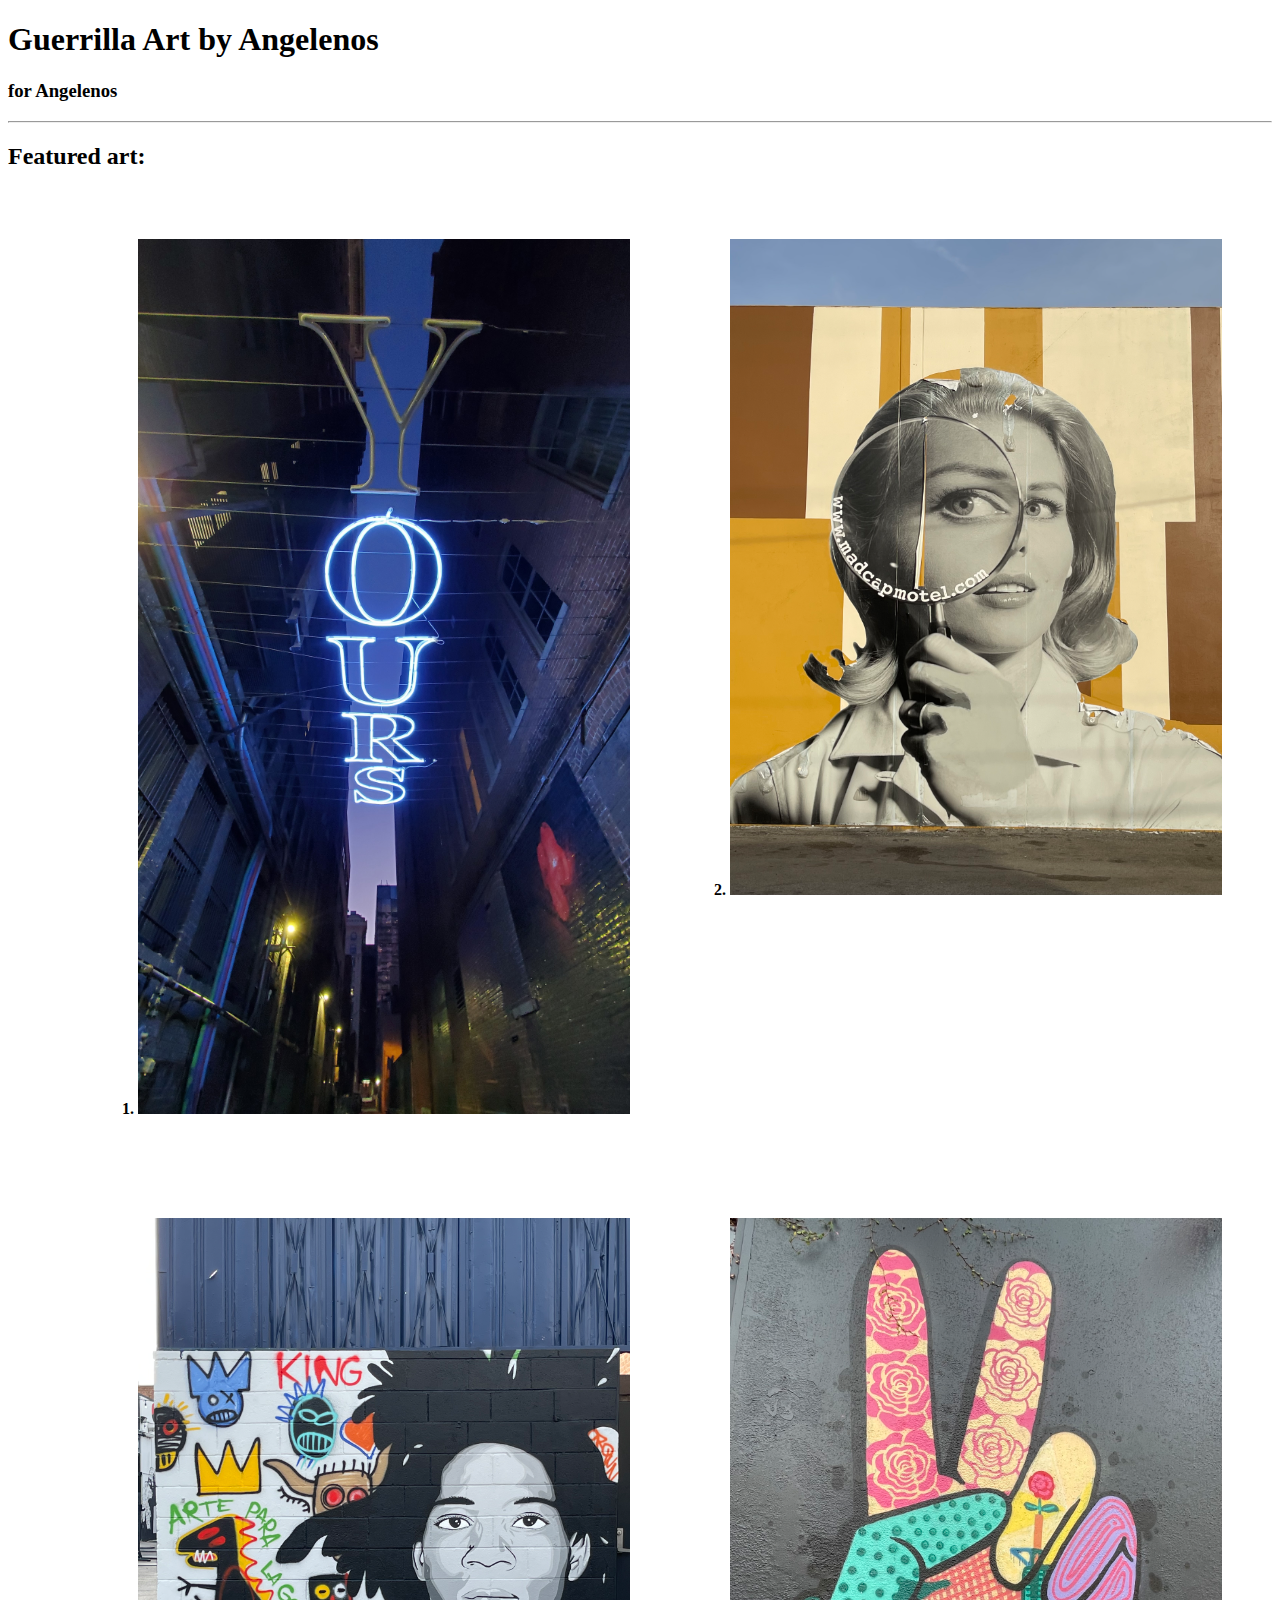
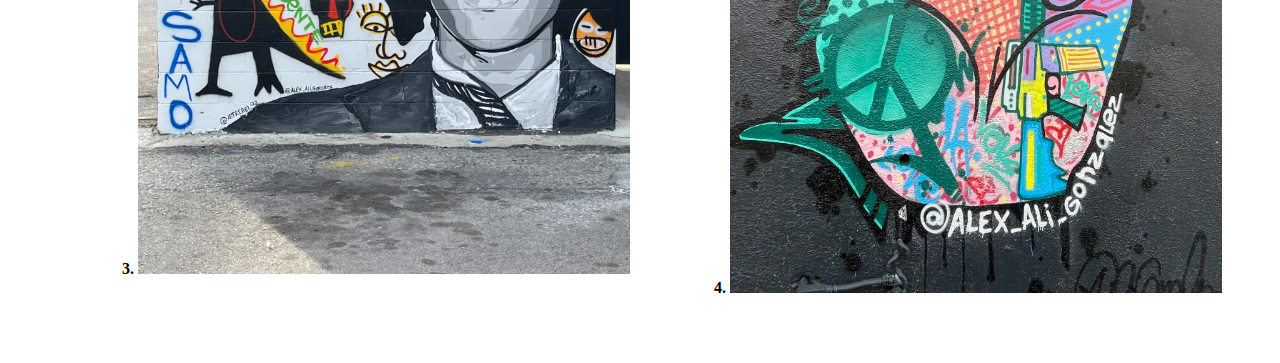
==== html/index.html @ 8a651322 "version1" ====
<!DOCTYPE html>
<html lang="en">
<head>
    <meta charset="UTF-8">
    <meta name="viewport" content="width=device-width, initial-scale=1.0">
    <title>Counterfit Corp. by Jeffry Villatoro </title>
<style>
.row {
  display: flex;
}

.column {
  flex: 10%;
  padding: 50px;
}

</style>

</head>
<body>
    <h1>Guerrilla Art by Angelenos</h1>
    <h3>for Angelenos</h3> 
    <hr>

    <h2>Featured art:</h2>

    <ol>
        <b>
        <ol>
        <div class="row">
            <div class="column">
                <li><img src="../images/ours.jpg" style="width:100%;height:auto;"></li>
            </div>
            <div class="column">
                <li><img src="../images/glass.jpg" style="width:100%;height:auto;"></li>
            </div>
        </div>
        <div class="row">
            <div class="column">
                <li><img src="../images/king.jpg" style="width:100%;height:auto;"></li>
            </div>
            <div class="column">
                <li><img src="../images/peace.jpg" style="width:100%;height:auto;"></li>
            </div>
        </div>
        </ol>    
        </b>  
    </ol>

    <!--
    <ol>
        <b>
        <li><img src="../images/curve.jpg" style="width:500px;height:500px;"></li>
        <li><img src="../images/glass.jpg" style="width:500px;height:500px;"></li>
        <li><img src="../images/king.jpg" style="width:500px;height:500px;"></li>
        <li><img src="../images/peace.jpg" style="width:500px;height:500px;"></li>
        </b>
    </ol>
    -->
</body>
</html>
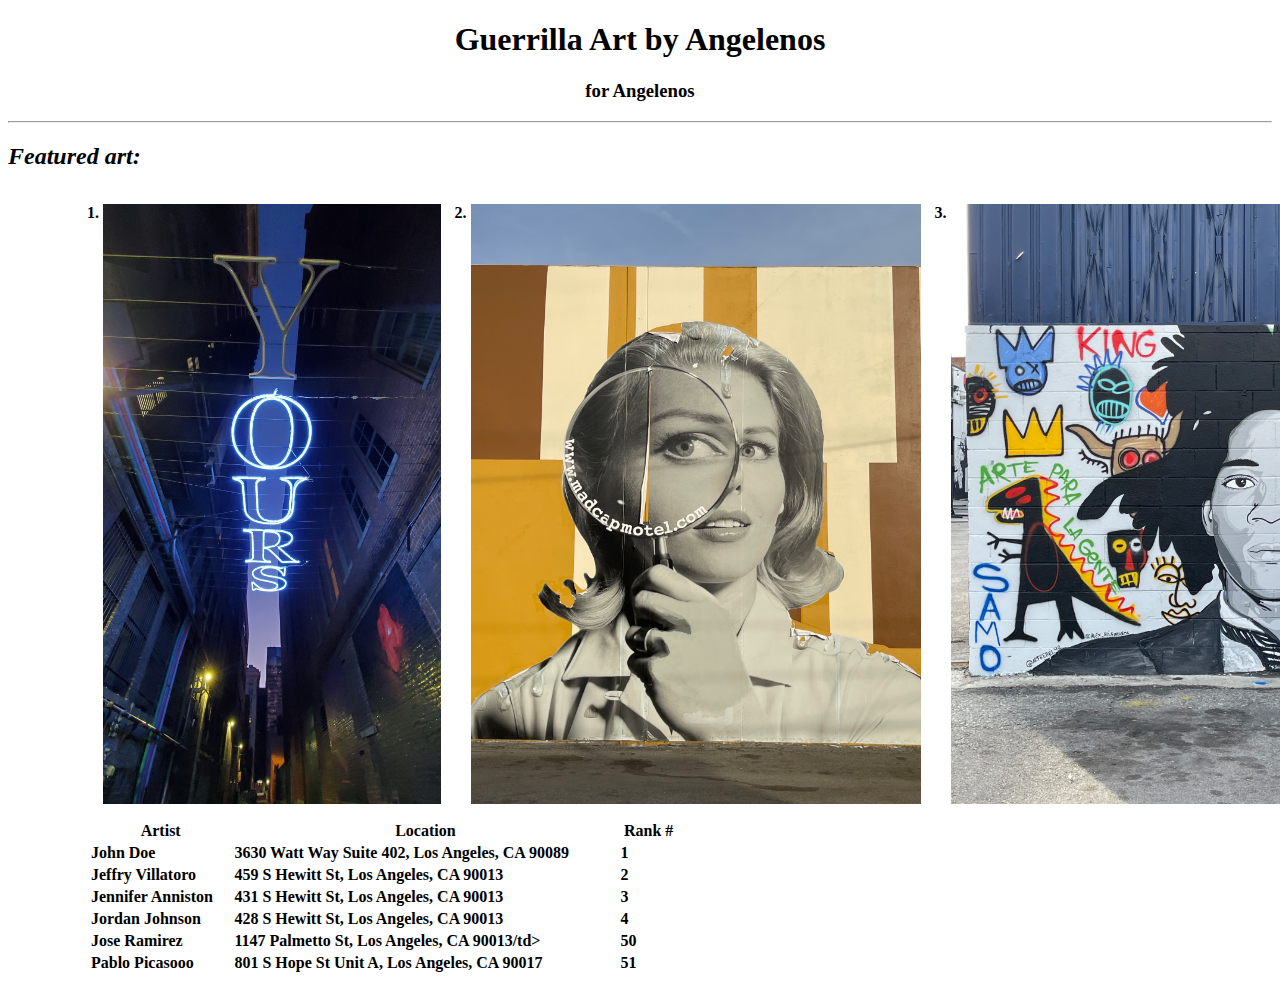
==== commit 96683c3e: "Version 2" ====
--- a/html/index.html
+++ b/html/index.html
@@ -5,14 +5,37 @@
     <meta name="viewport" content="width=device-width, initial-scale=1.0">
     <title>Counterfit Corp. by Jeffry Villatoro </title>
 <style>
+
+h1 {
+    text-align: center;
+}
+
+h2 {
+  font-style: italic;
+}
+
+h3 {
+    text-align: center;
+}
+
 .row {
   display: flex;
 }
 
 .column {
-  flex: 10%;
-  padding: 50px;
+  flex: 100%;
+  padding: 15px;
 }
+
+img {
+  display: block;
+  max-width:600px;
+  max-height:600px;
+  width: auto;
+  height: auto;
+}
+
+
 
 </style>
 
@@ -29,24 +52,71 @@
         <ol>
         <div class="row">
             <div class="column">
-                <li><img src="../images/ours.jpg" style="width:100%;height:auto;"></li>
+                <li><img src="../images/ours.jpg" ></li>
             </div>
             <div class="column">
-                <li><img src="../images/glass.jpg" style="width:100%;height:auto;"></li>
+                <li><img src="../images/glass.jpg"></li>
+            </div>
+            <div class="column">
+                <li><img src="../images/king.jpg"></li>
+            </div>
+            <div class="column">
+                <li><img src="../images/peace.jpg"></li>
             </div>
         </div>
+
+    <table style="width:50%">
+            <tr>
+              <th>Artist</th>
+              <th>Location</th>
+              <th>Rank #</th>
+            </tr>
+            <tr>
+              <td>John Doe</td>
+              <td>3630 Watt Way Suite 402, Los Angeles, CA 90089</td>
+              <td>1</td>
+            </tr>
+            <tr>
+              <td>Jeffry Villatoro</td>
+              <td>459 S Hewitt St, Los Angeles, CA 90013</td>
+              <td>2</td>
+            </tr>
+            <tr>
+                <td>Jennifer Anniston</td>
+                <td>431 S Hewitt St, Los Angeles, CA 90013</td>
+                <td>3</td>
+              </tr>
+              <tr>
+                <td>Jordan Johnson</td>
+                <td>428 S Hewitt St, Los Angeles, CA 90013</td>
+                <td>4</td>
+              </tr>
+              <tr>
+                <td>Jose Ramirez</td>
+                <td>1147 Palmetto St, Los Angeles, CA 90013/td>
+                <td>50</td>
+              </tr>
+              <tr>
+                <td>Pablo Picasooo</td>
+                <td>801 S Hope St Unit A, Los Angeles, CA 90017</td>
+                <td>51</td>
+              </tr>
+    </table>
+          
+
+    <!--   
         <div class="row">
             <div class="column">
-                <li><img src="../images/king.jpg" style="width:100%;height:auto;"></li>
+                <li><img src="../images/king.jpg"></li>
             </div>
             <div class="column">
-                <li><img src="../images/peace.jpg" style="width:100%;height:auto;"></li>
+                <li><img src="../images/peace.jpg"></li>
             </div>
         </div>
         </ol>    
         </b>  
     </ol>
-
+    -->  
     <!--
     <ol>
         <b>
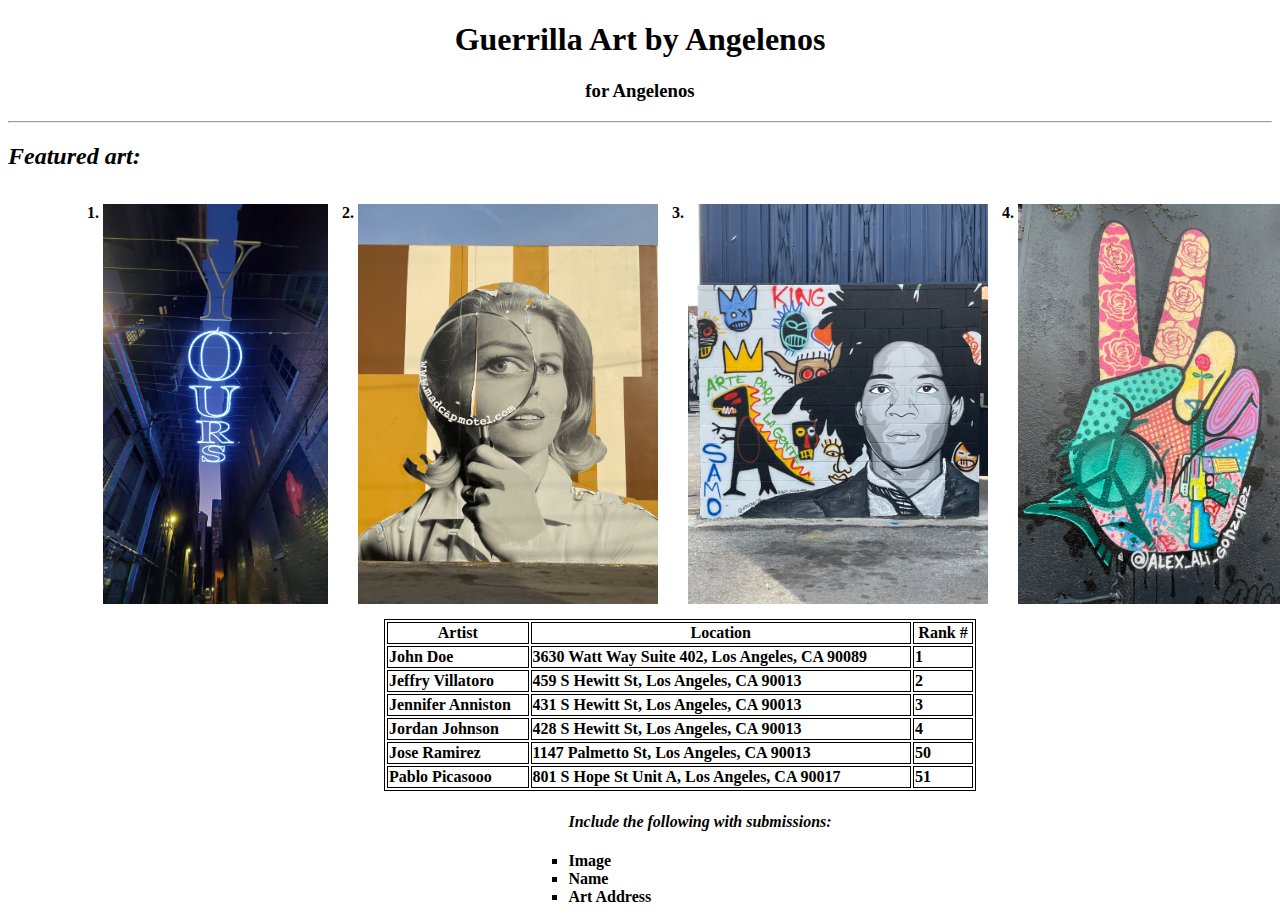
==== commit 74de7fab: "version3" ====
--- a/html/index.html
+++ b/html/index.html
@@ -10,7 +10,7 @@
     text-align: center;
 }
 
-h2 {
+h2, h4 {
   font-style: italic;
 }
 
@@ -29,13 +29,30 @@
 
 img {
   display: block;
-  max-width:600px;
-  max-height:600px;
+  max-width: 400px;
+  max-height: 400px;
   width: auto;
   height: auto;
 }
 
+.center{
+  margin-left: auto;
+  margin-right: auto;
+}
 
+table, th, td {
+  border: 1px solid black;
+}
+
+.center{
+  margin-left: auto;
+  margin-right: auto;
+}
+
+ul{
+  display: table;
+  margin: 0 auto;
+}
 
 </style>
 
@@ -65,7 +82,7 @@
             </div>
         </div>
 
-    <table style="width:50%">
+    <table style="width:50%" class='center'>
             <tr>
               <th>Artist</th>
               <th>Location</th>
@@ -93,7 +110,7 @@
               </tr>
               <tr>
                 <td>Jose Ramirez</td>
-                <td>1147 Palmetto St, Los Angeles, CA 90013/td>
+                <td>1147 Palmetto St, Los Angeles, CA 90013</td>
                 <td>50</td>
               </tr>
               <tr>
@@ -102,6 +119,16 @@
                 <td>51</td>
               </tr>
     </table>
+
+    <ul>
+      <h4>Include the following with submissions:</h4>
+      <li>Image</li>
+      <li>Name</li>
+      <li>Art Address</li>
+    </ul>
+
+
+    
           
 
     <!--   
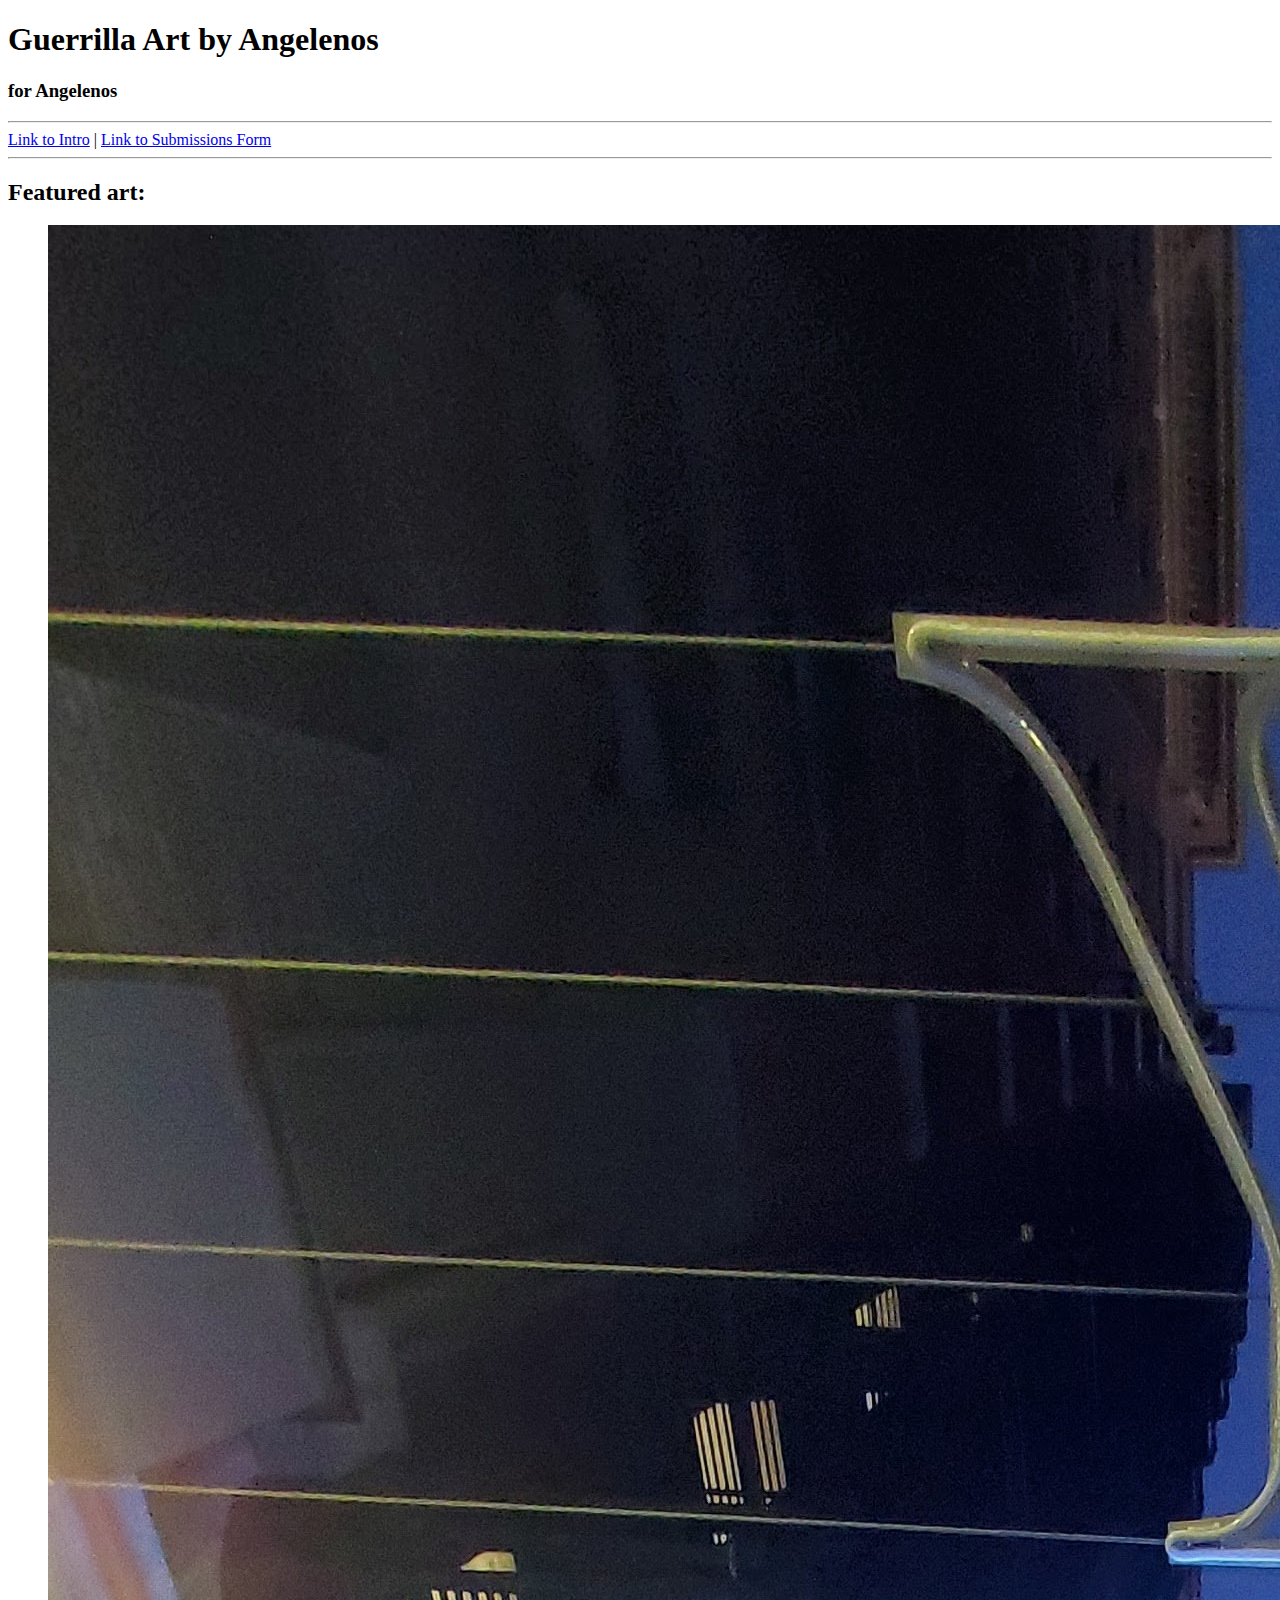
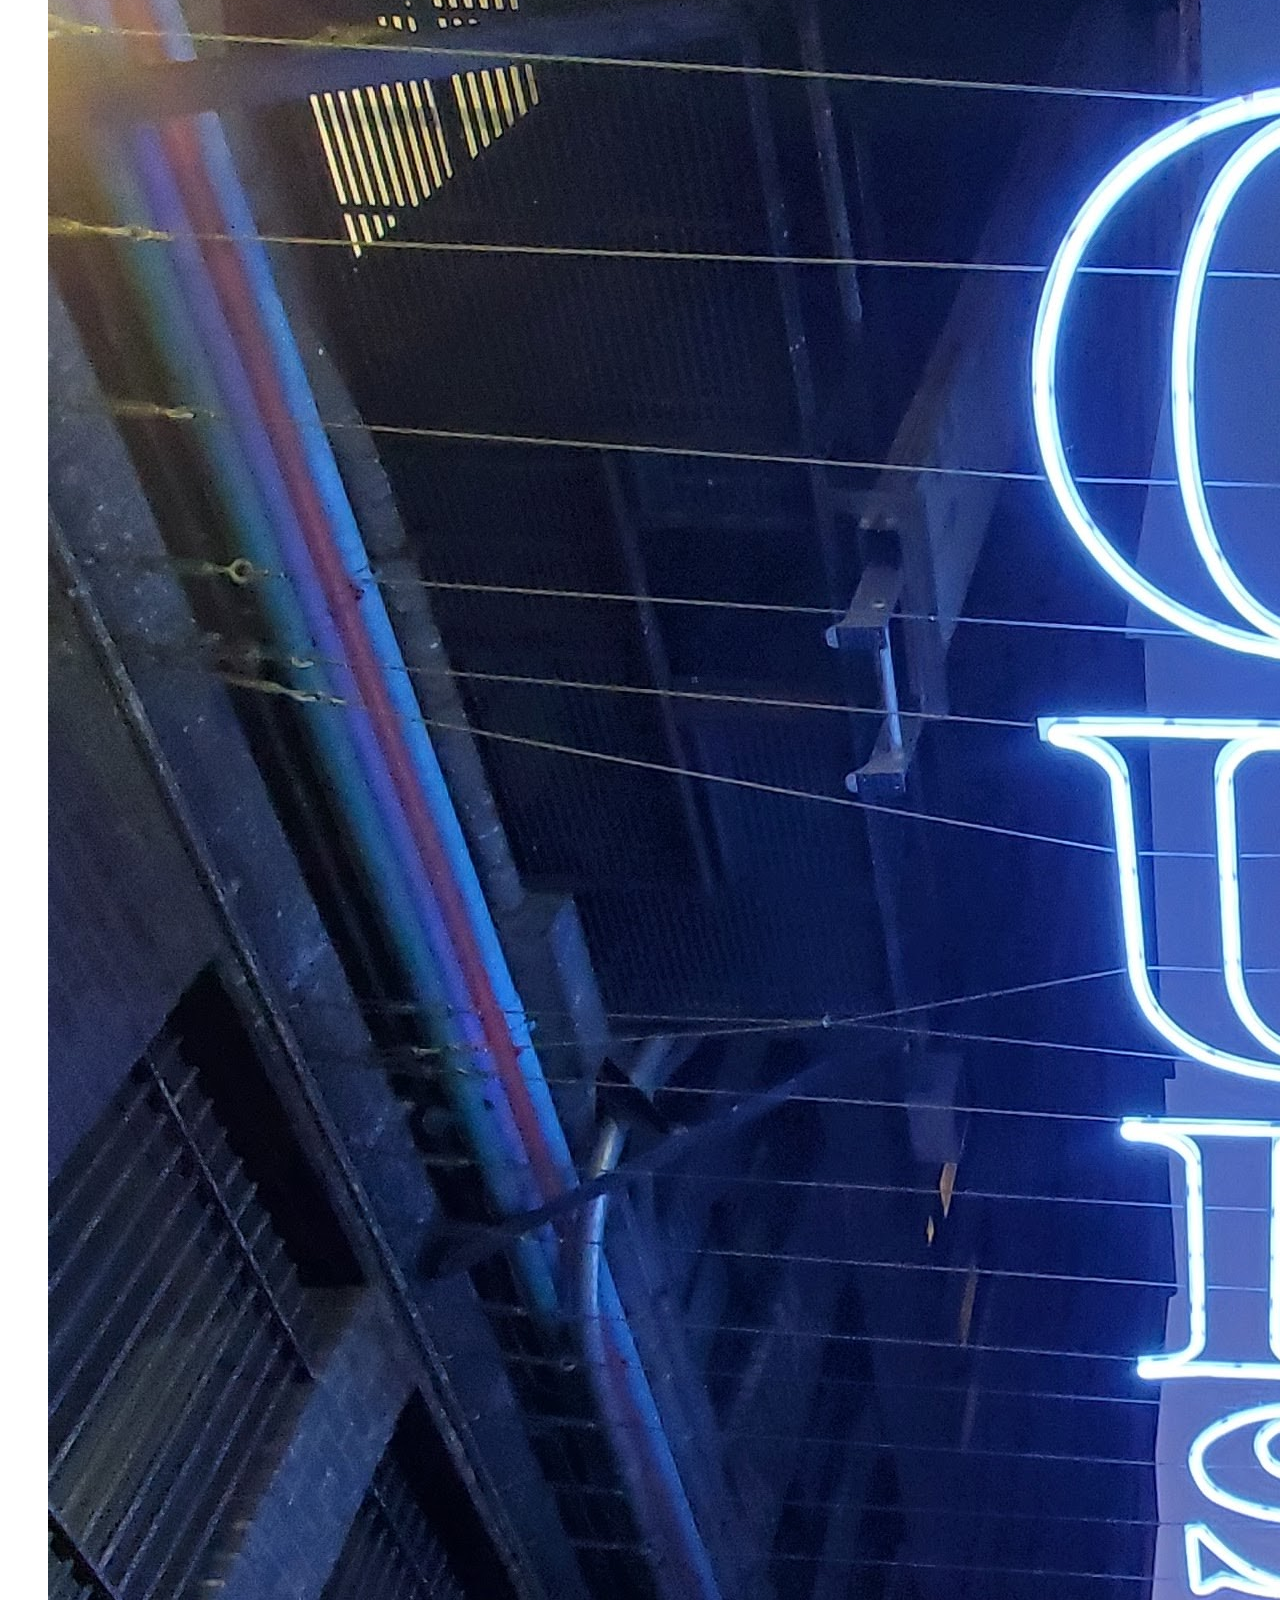
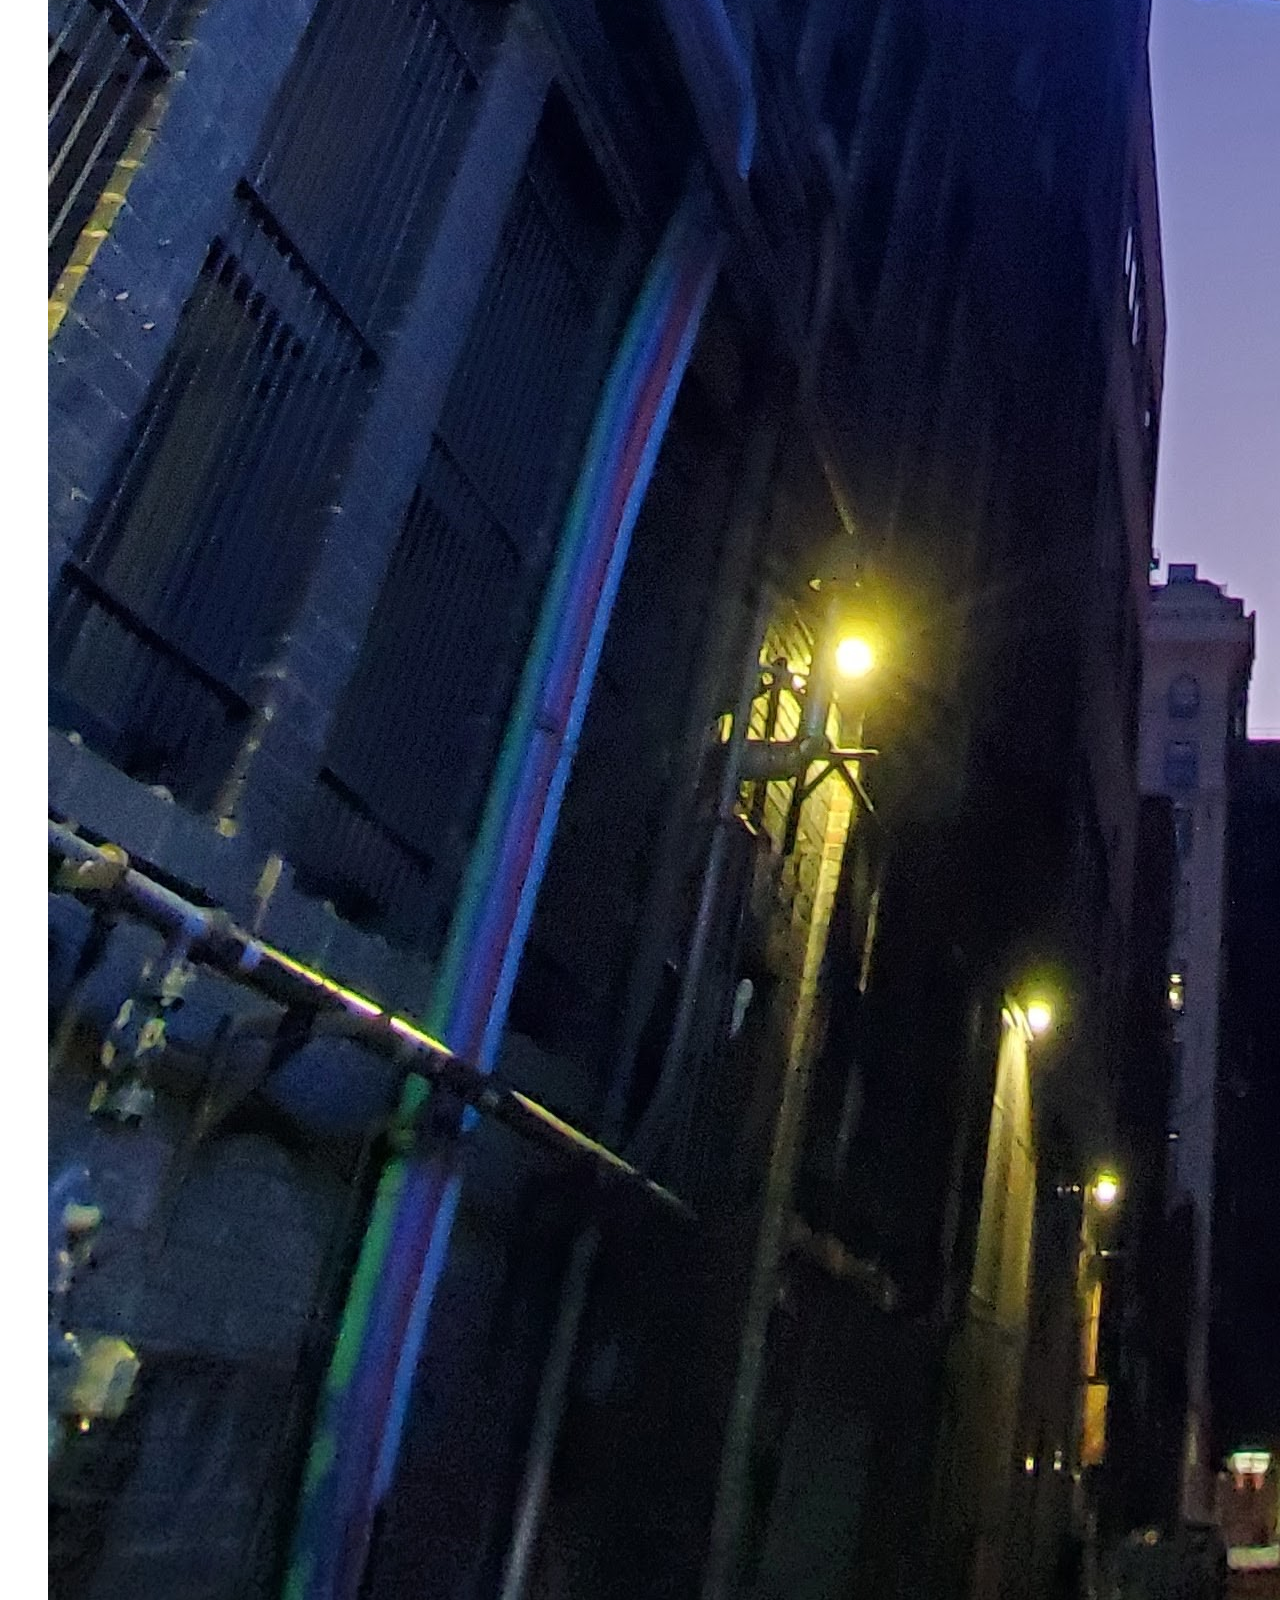
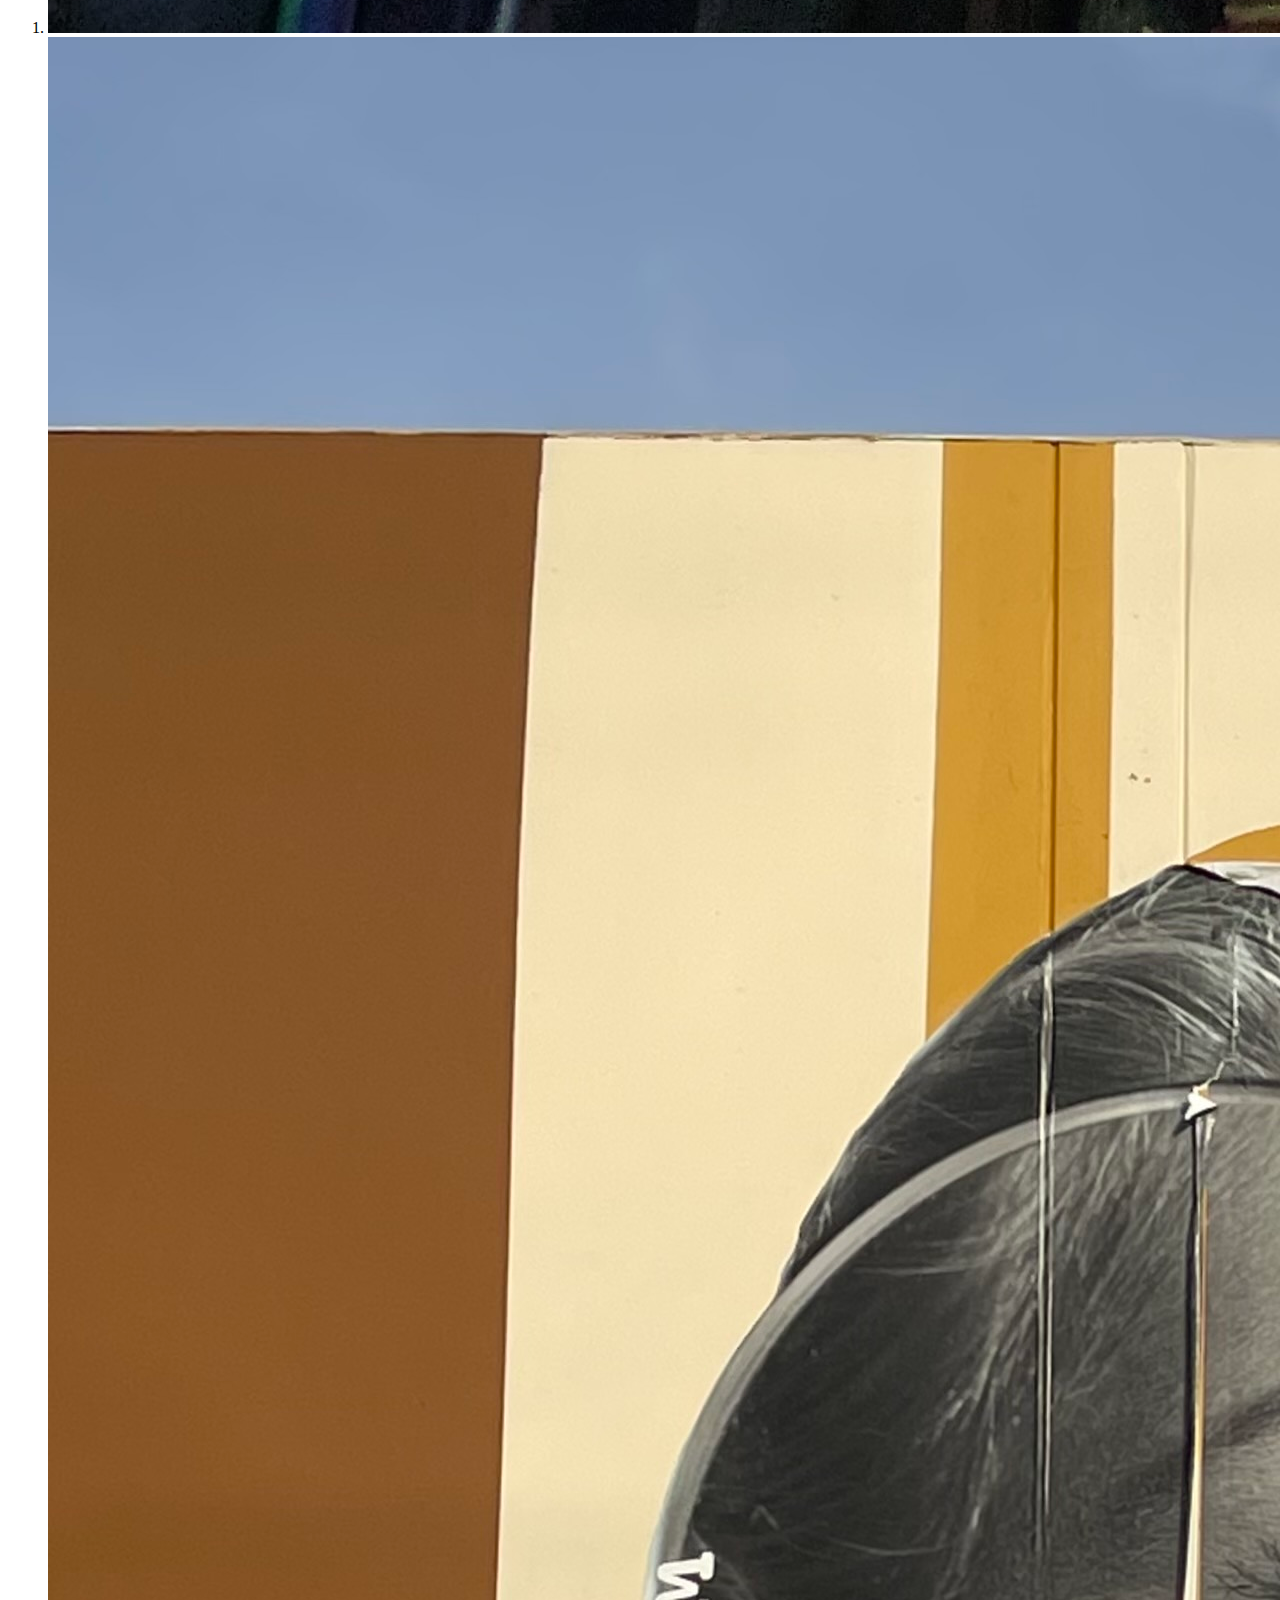
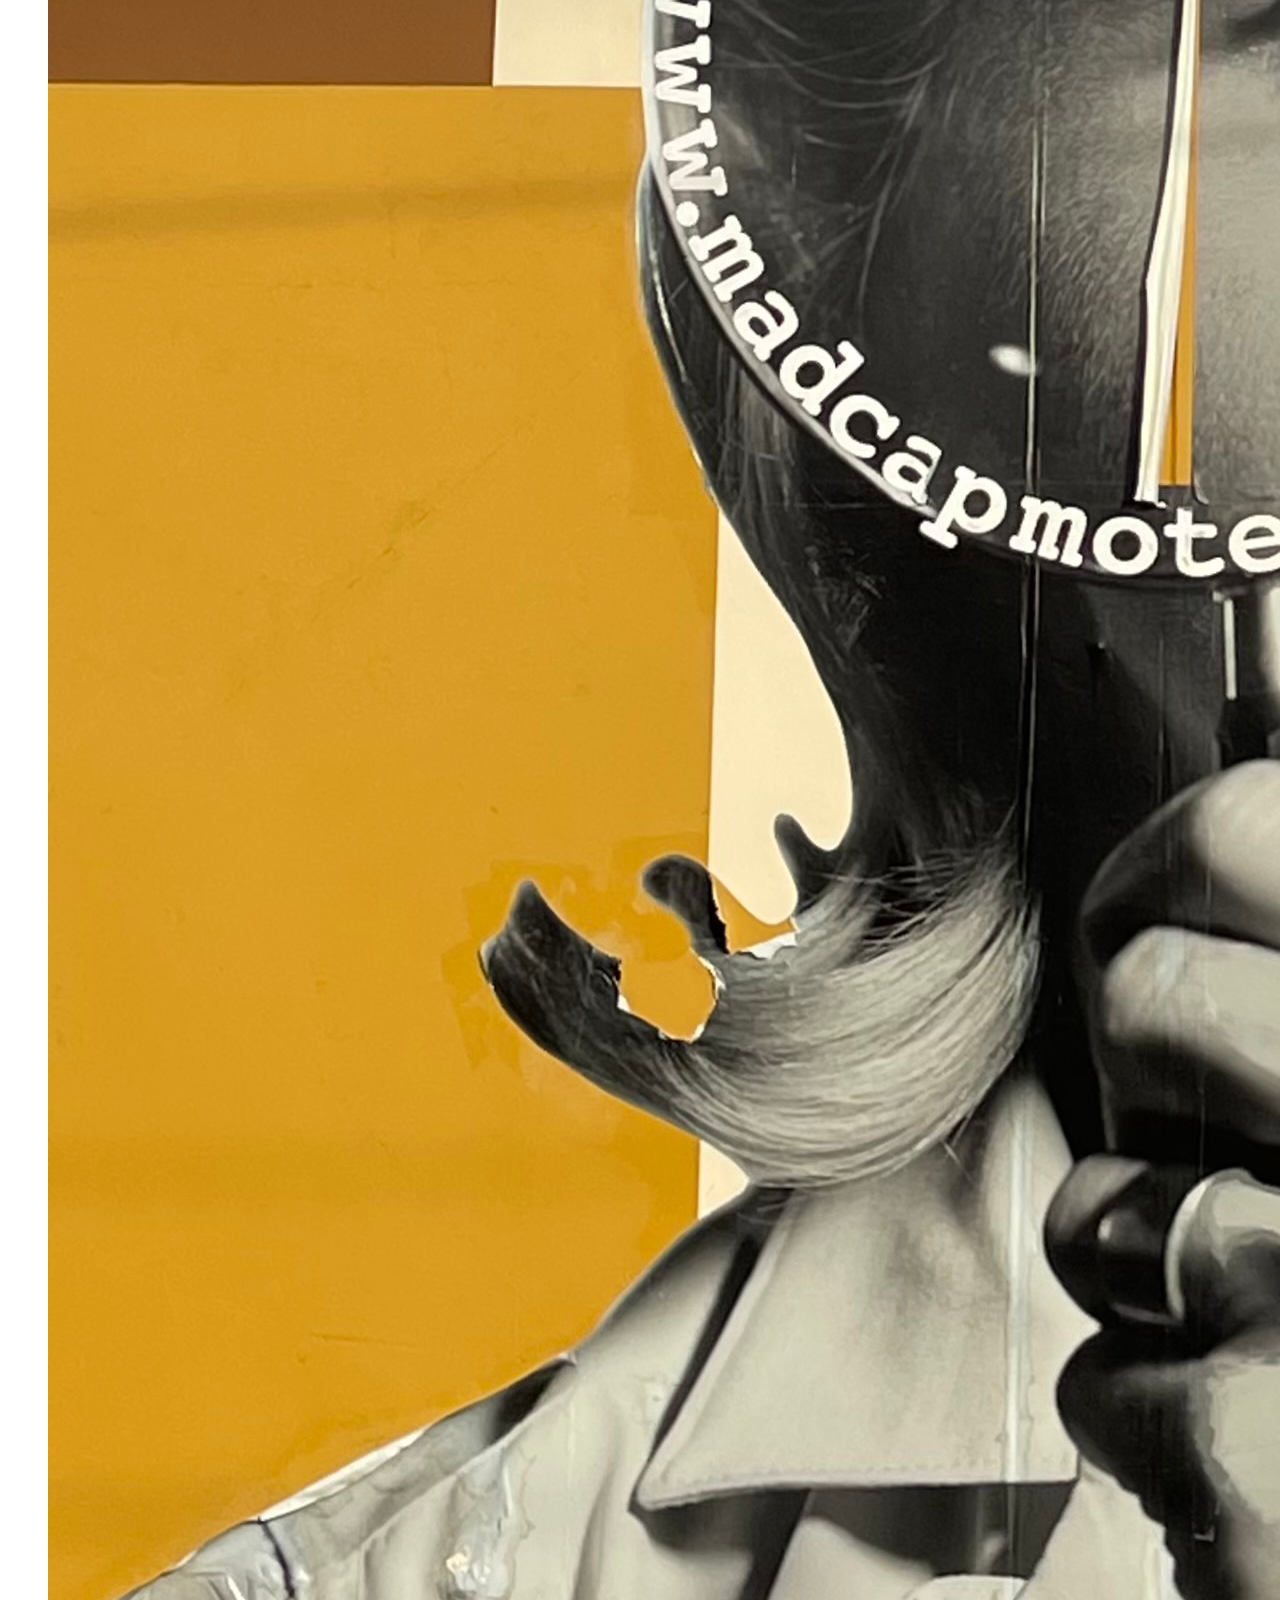
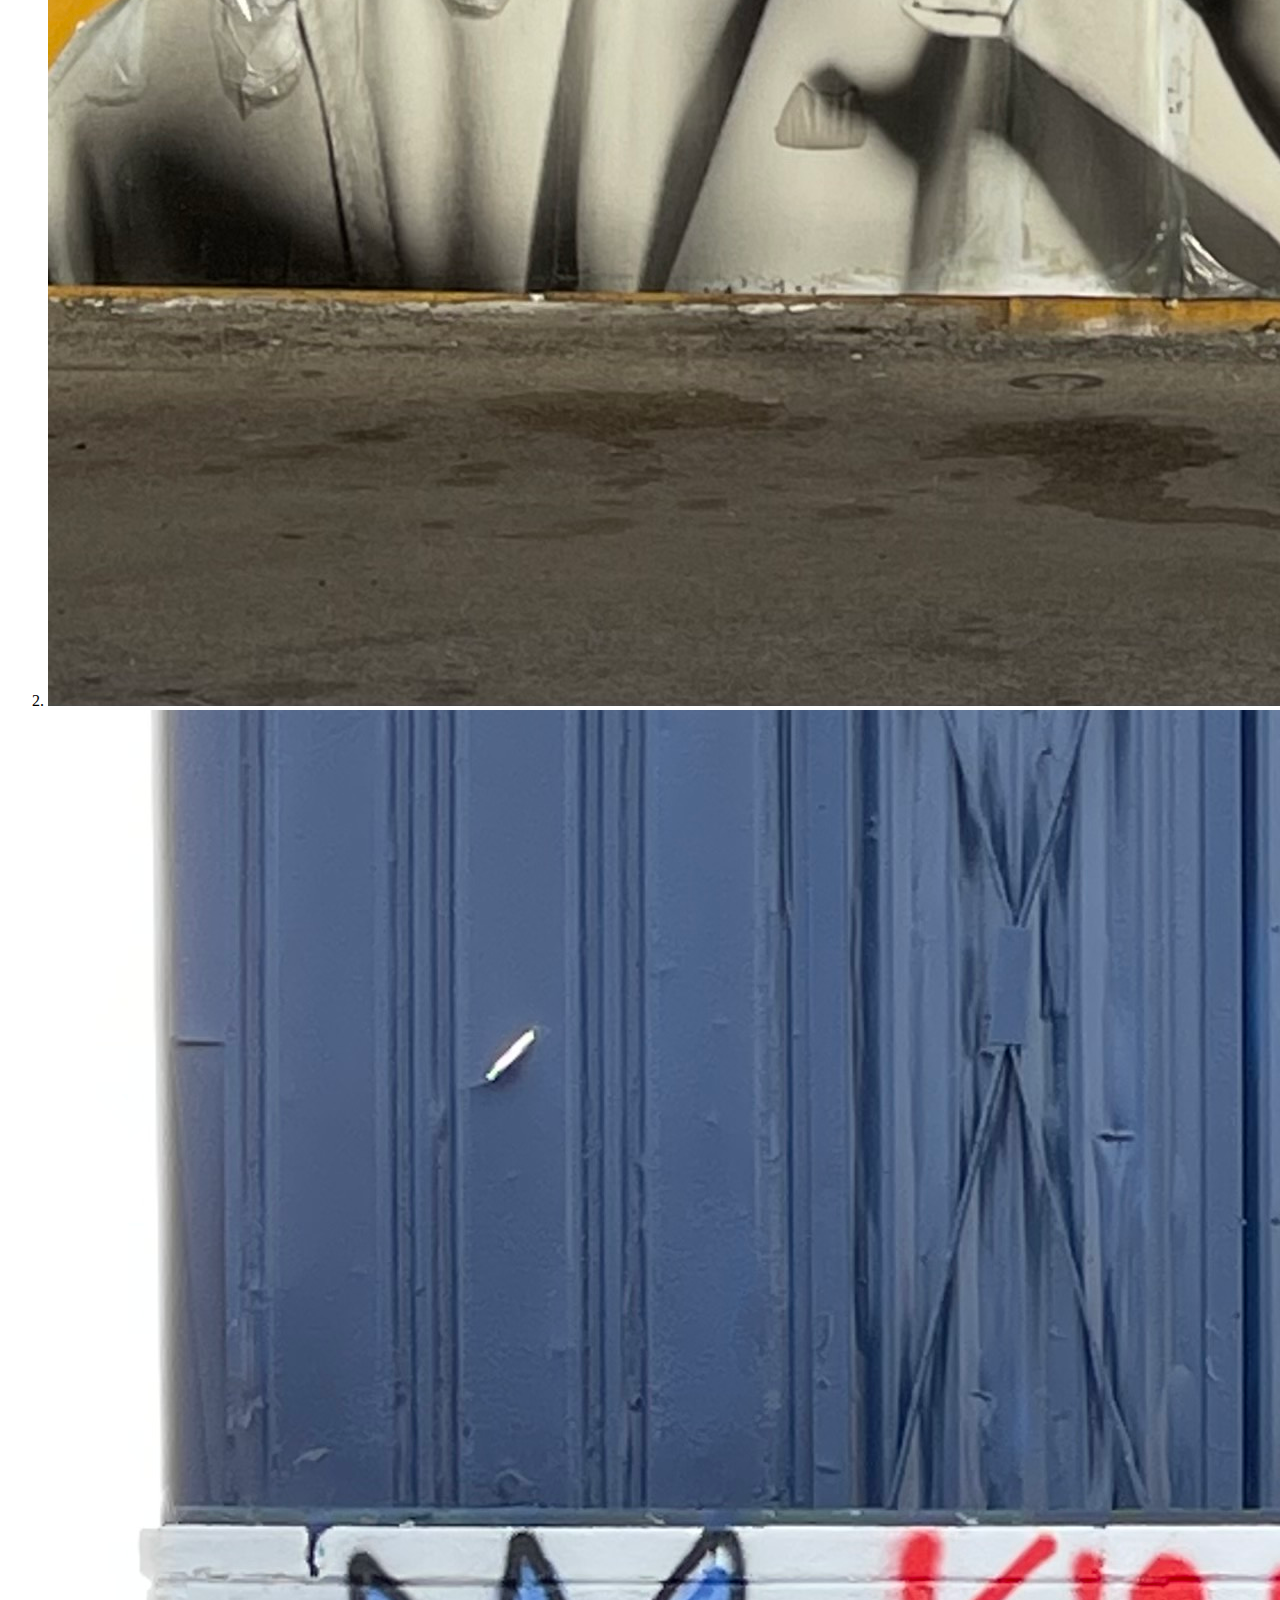
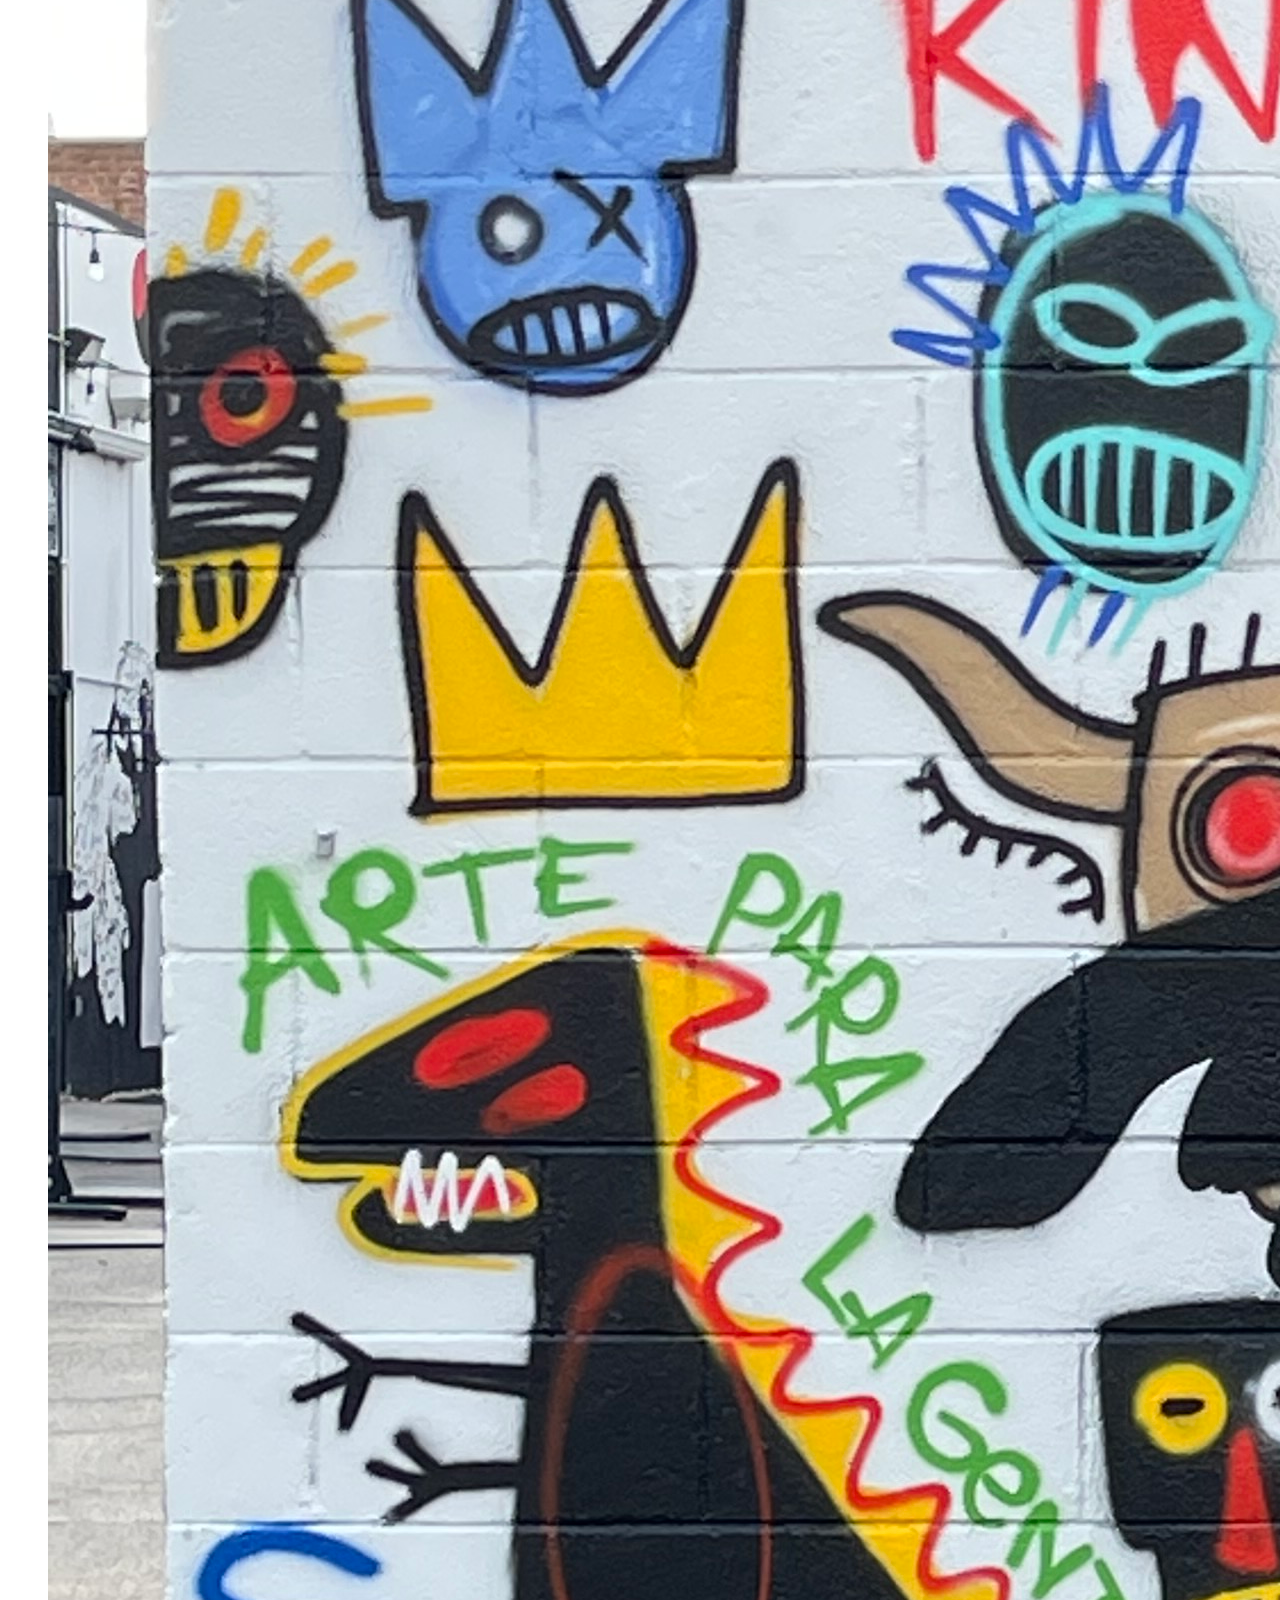
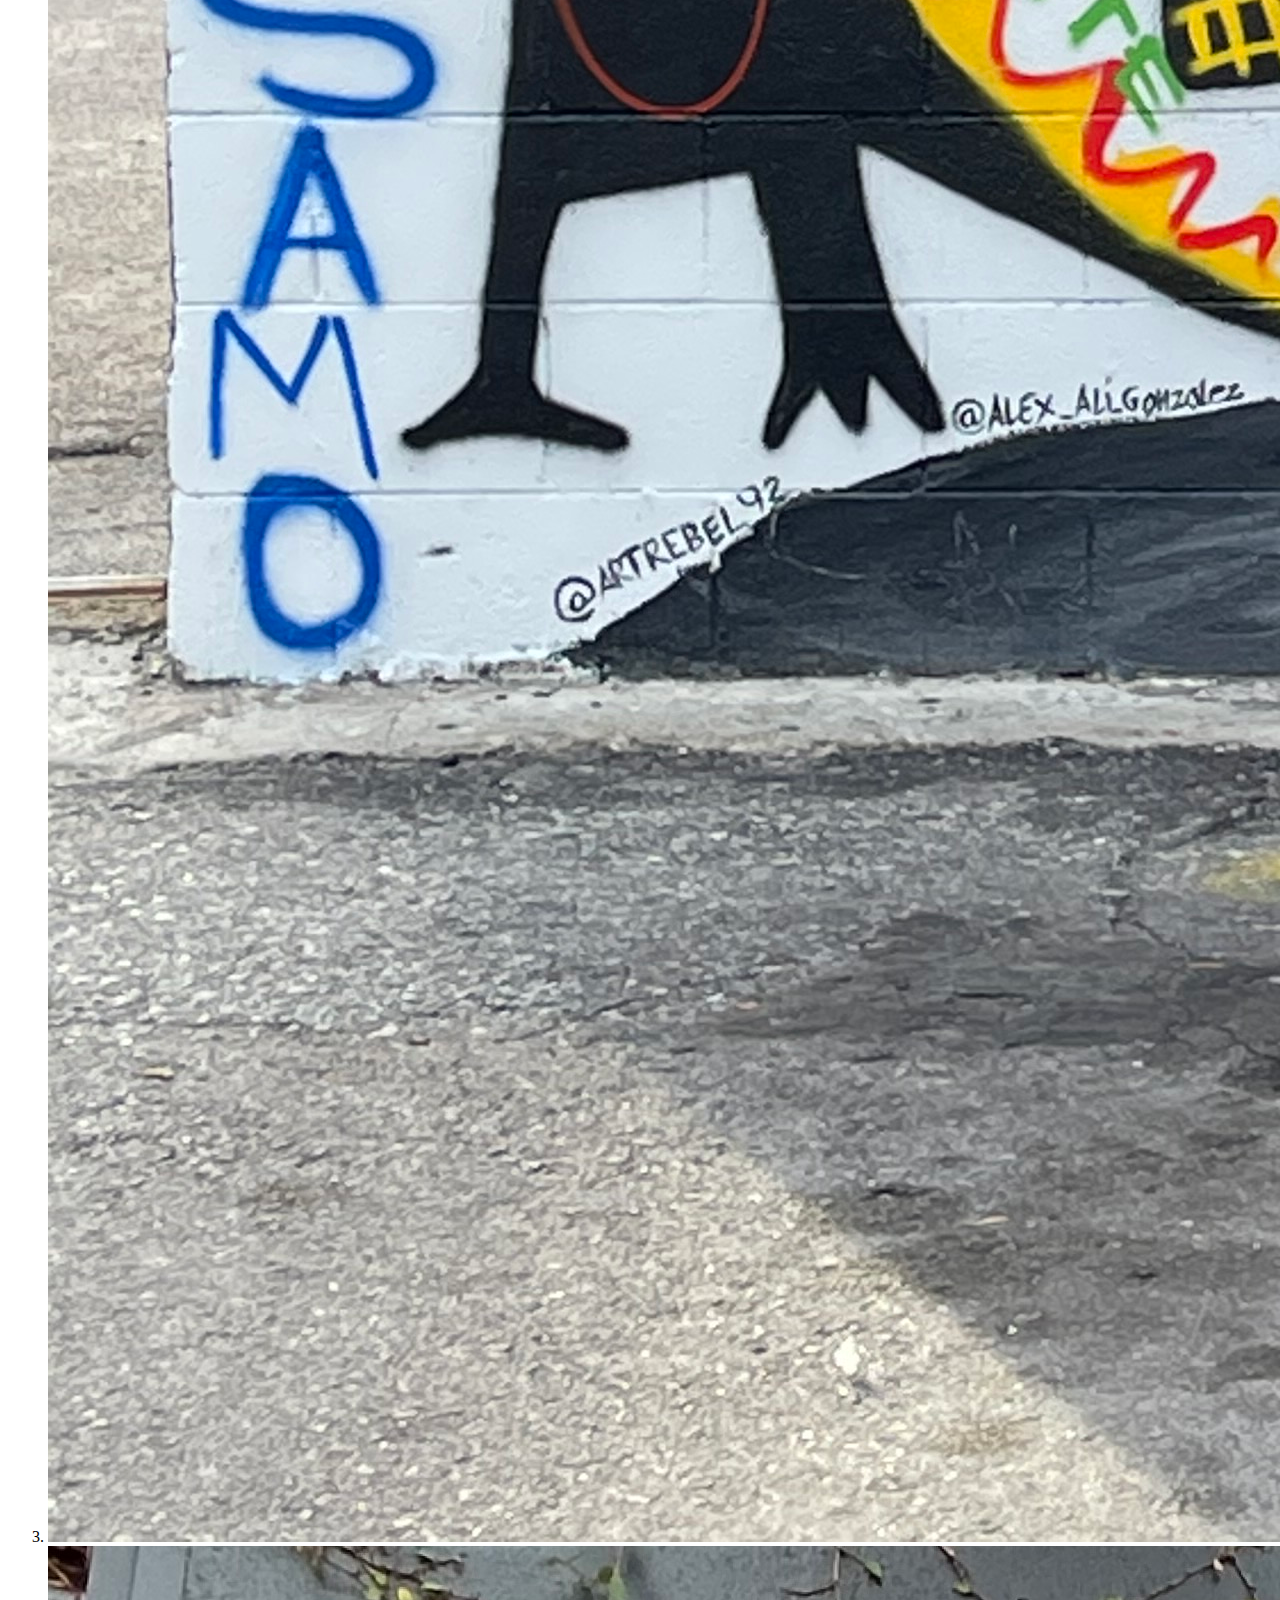
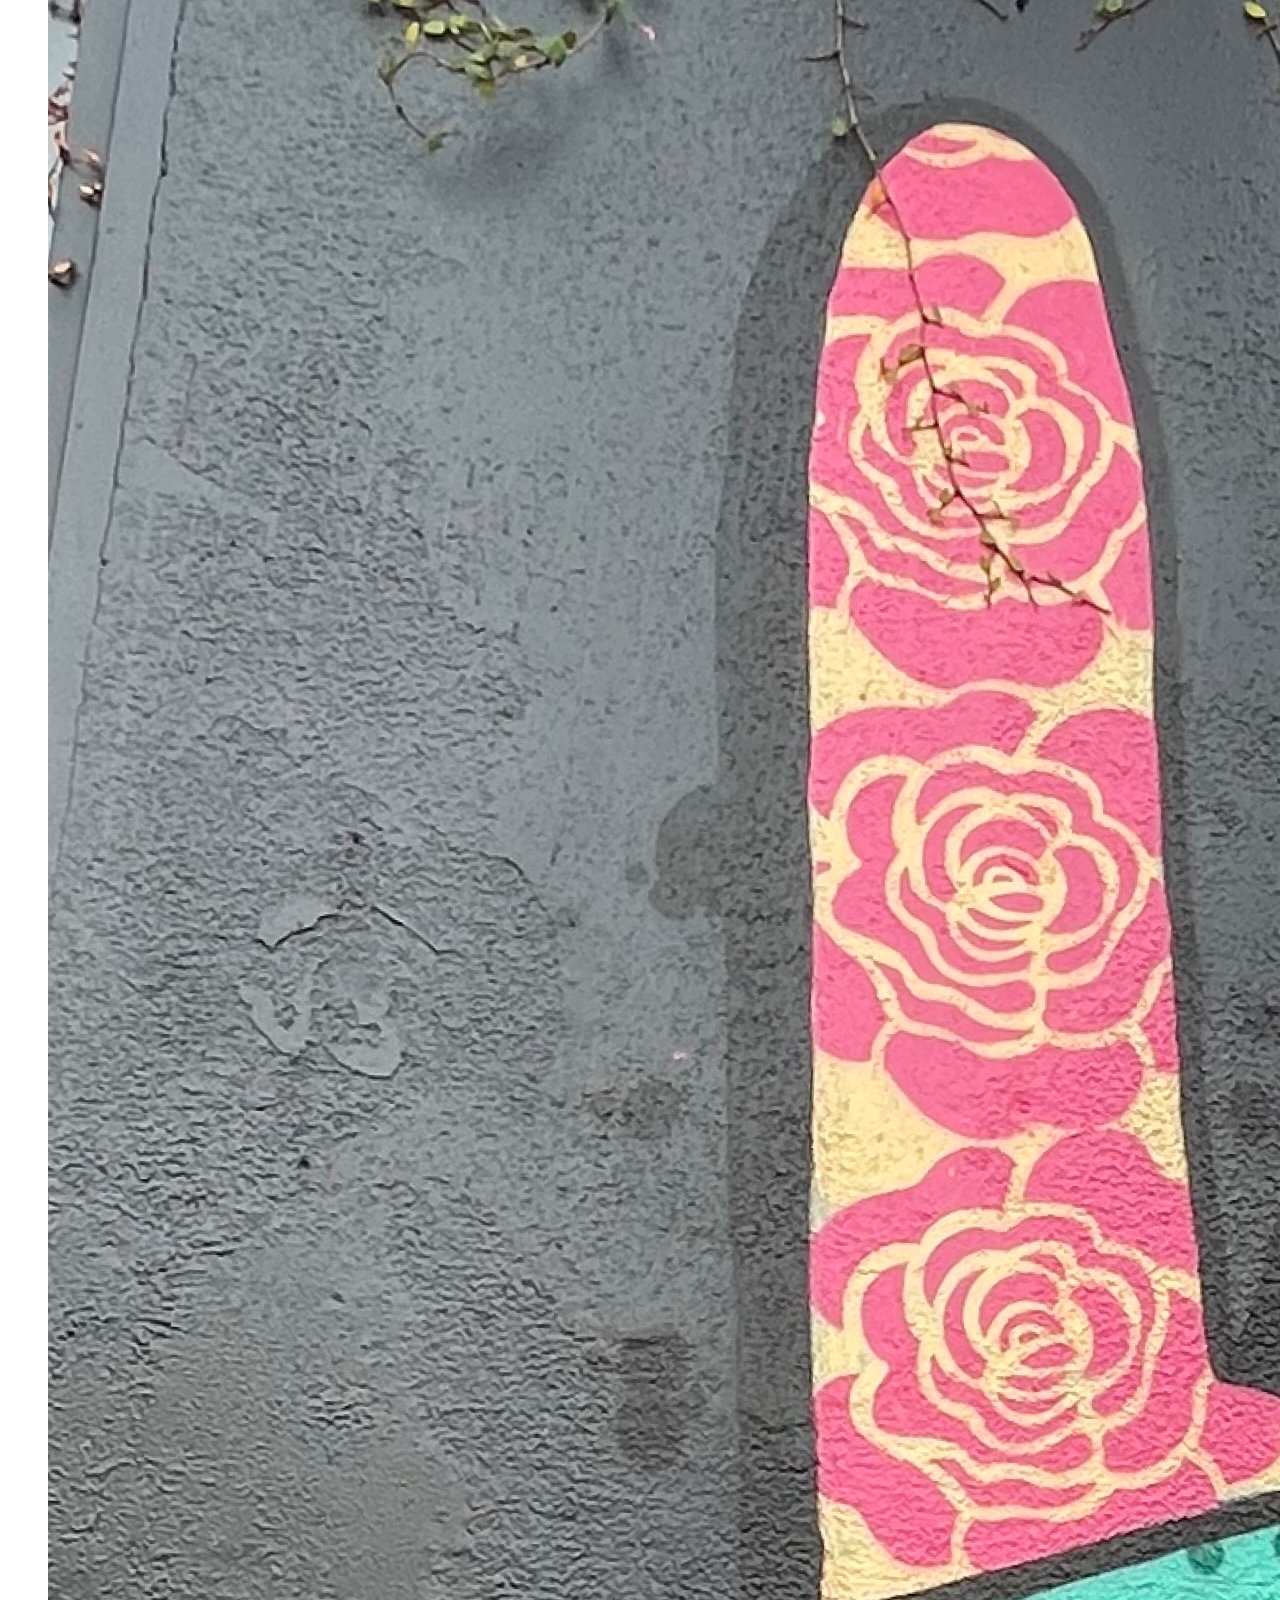
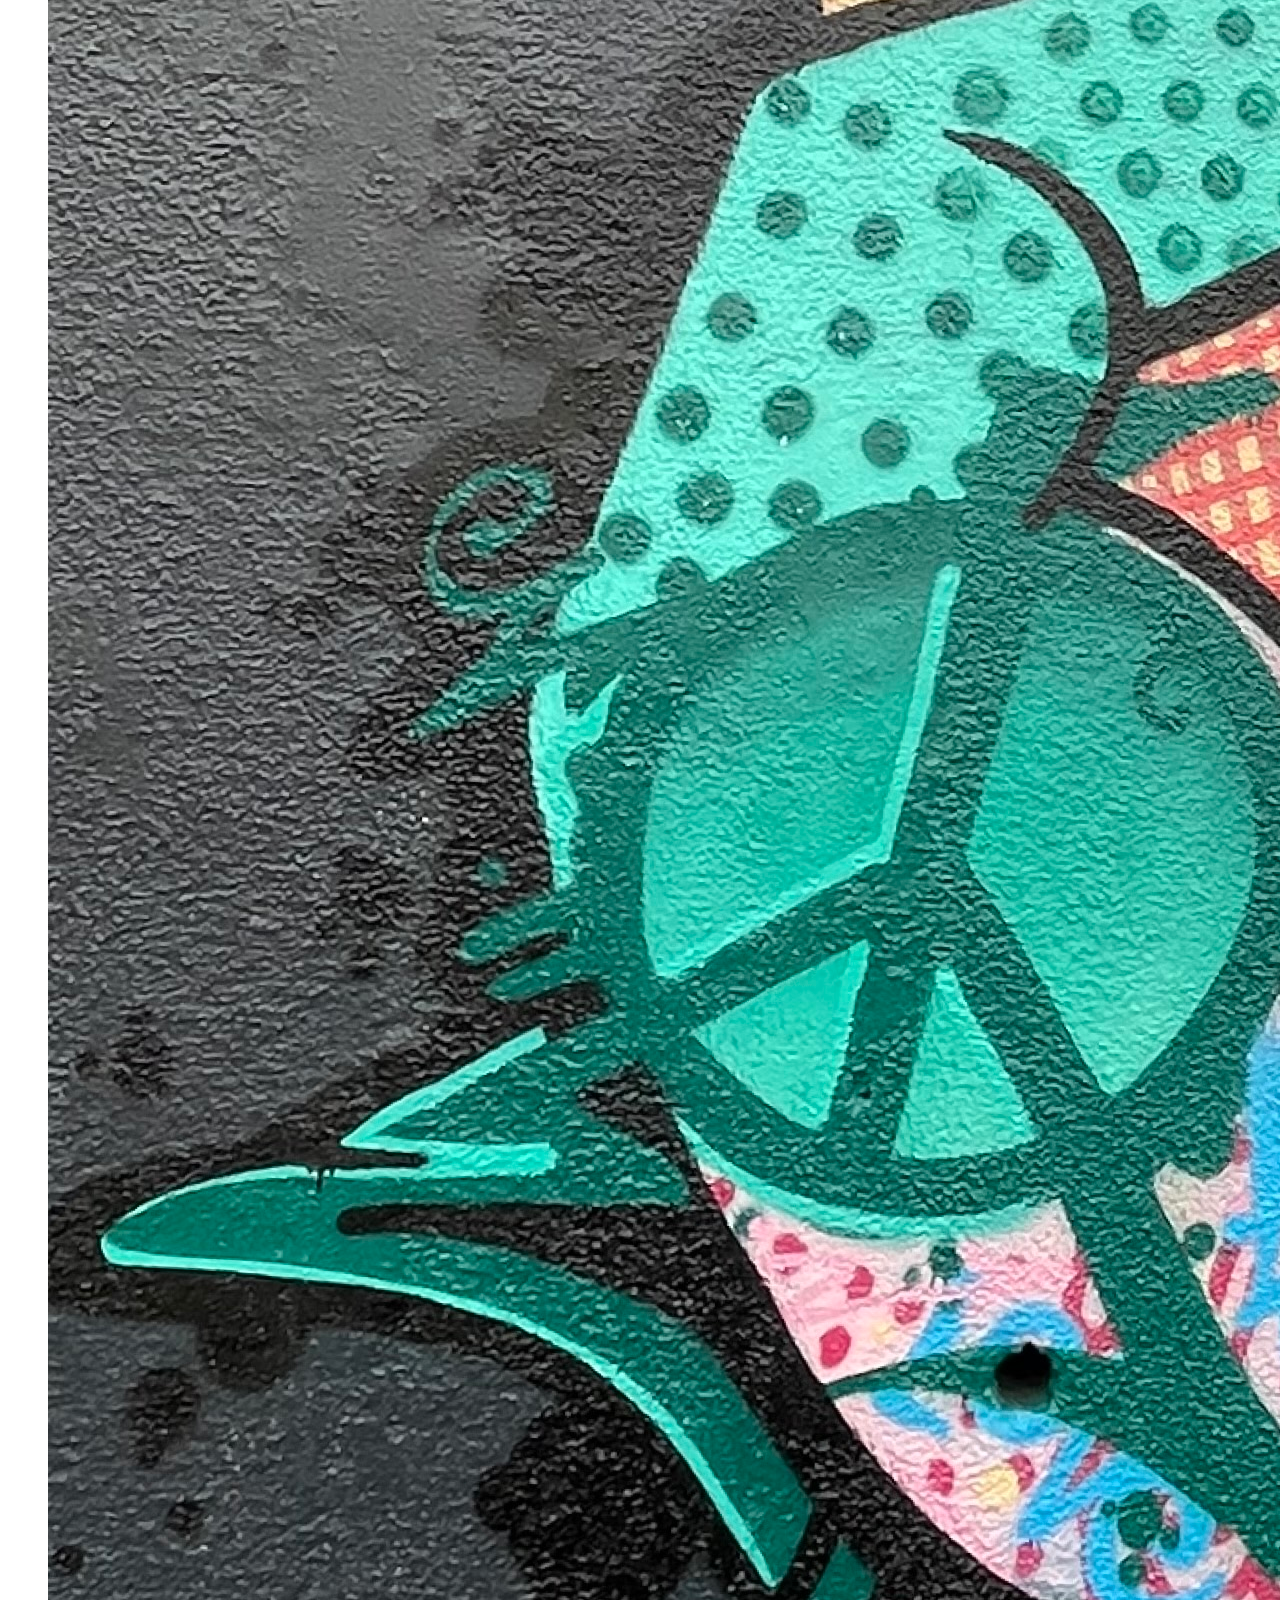
==== commit 78cfef86: "version5" ====
--- a/html/index.html
+++ b/html/index.html
@@ -4,6 +4,10 @@
     <meta charset="UTF-8">
     <meta name="viewport" content="width=device-width, initial-scale=1.0">
     <title>Counterfit Corp. by Jeffry Villatoro </title>
+
+    <link href="css/style.css" rel="stylesheet" type="text/css">
+
+<!--
 <style>
 
 h1 {
@@ -55,32 +59,35 @@
 }
 
 </style>
-
+-->
 </head>
 <body>
     <h1>Guerrilla Art by Angelenos</h1>
     <h3>for Angelenos</h3> 
     <hr>
+    <a href="indexnocss.html"> Link to Intro</a> |
+    <a href="form.html"> Link to Submissions Form</a>
+    <hr>
 
     <h2>Featured art:</h2>
 
-    <ol>
-        <b>
+        
+        <div class="row">
         <ol>
-        <div class="row">
             <div class="column">
-                <li><img src="../images/ours.jpg" ></li>
+                <li><img src="../images/ours.jpg" alt="ours" ></li>
             </div>
             <div class="column">
-                <li><img src="../images/glass.jpg"></li>
+                <li><img src="../images/glass.jpg" alt="glass"></li>
             </div>
             <div class="column">
-                <li><img src="../images/king.jpg"></li>
+                <li><img src="../images/king.jpg" alt="king"></li>
             </div>
             <div class="column">
-                <li><img src="../images/peace.jpg"></li>
+                <li><img src="../images/peace.jpg" alt="peace"></li>
             </div>
         </div>
+        </ol>
 
     <table style="width:50%" class='center'>
             <tr>
@@ -120,8 +127,8 @@
               </tr>
     </table>
 
+    <h4>Include the following with submissions:</h4>
     <ul>
-      <h4>Include the following with submissions:</h4>
       <li>Image</li>
       <li>Name</li>
       <li>Art Address</li>
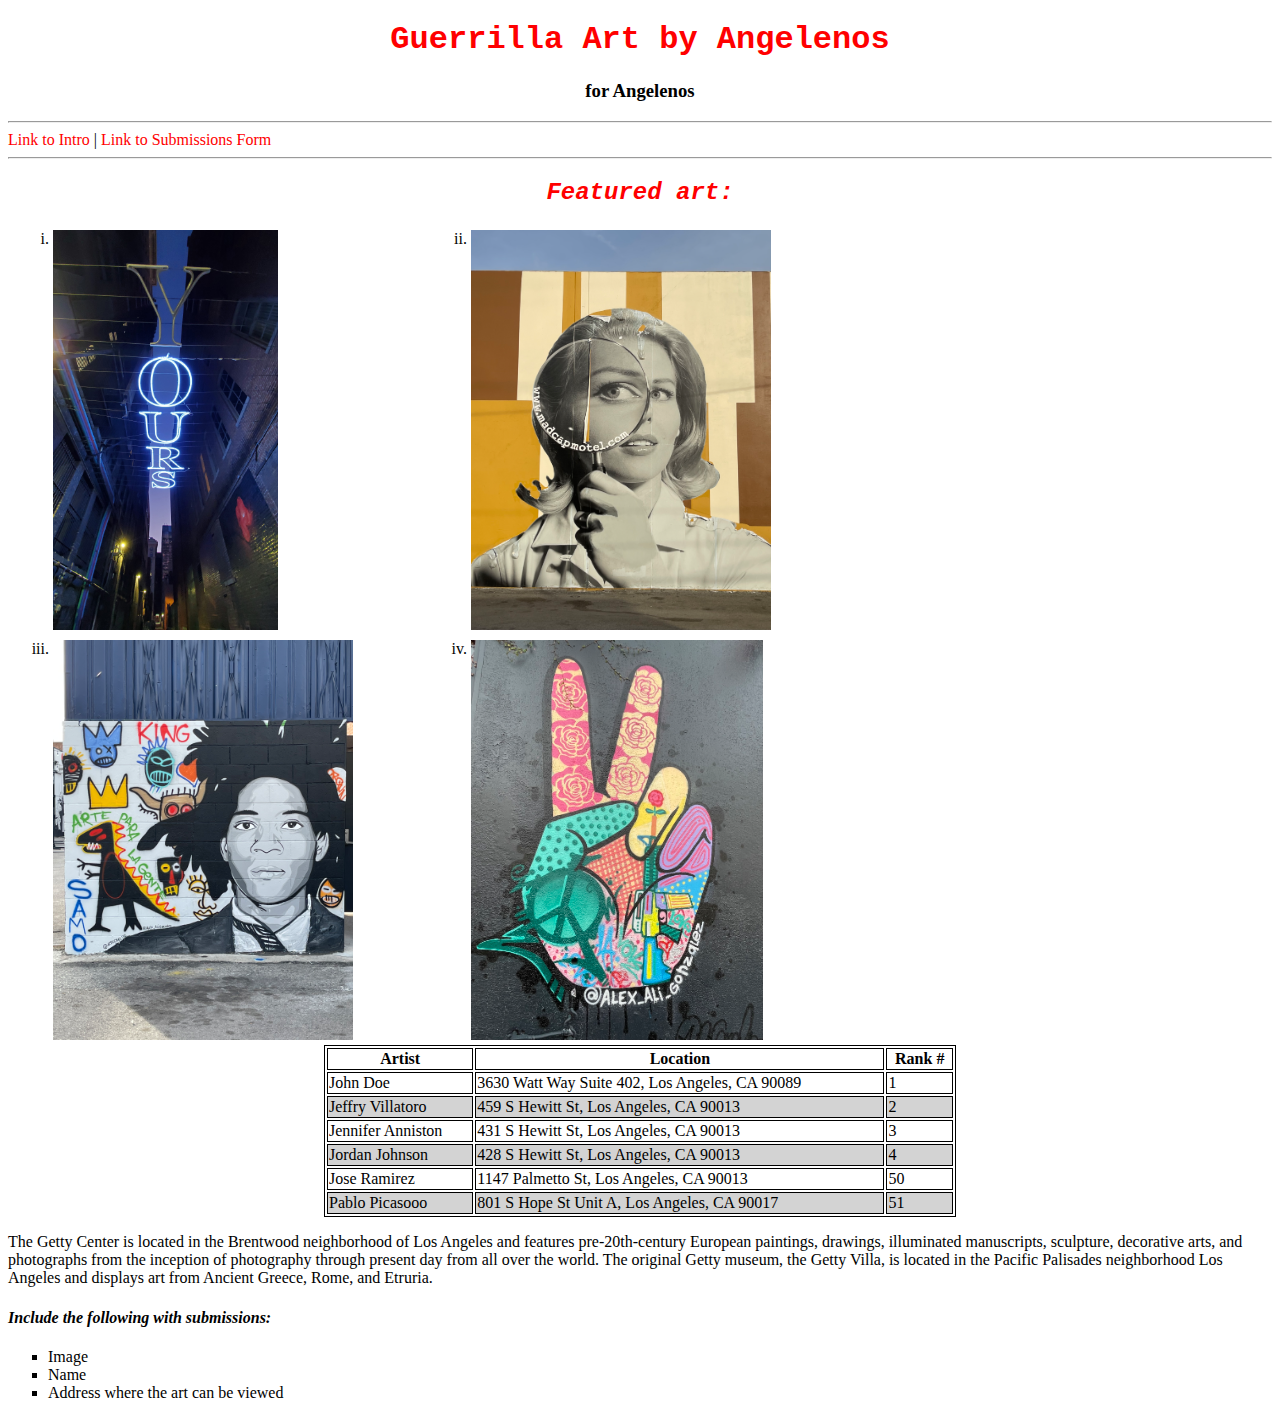
==== commit 2fb7657d: "final" ====
--- a/html/index.html
+++ b/html/index.html
@@ -5,7 +5,7 @@
     <meta name="viewport" content="width=device-width, initial-scale=1.0">
     <title>Counterfit Corp. by Jeffry Villatoro </title>
 
-    <link href="css/style.css" rel="stylesheet" type="text/css">
+    <link href="/css/style.css" rel="stylesheet" type="text/css">
 
 <!--
 <style>
@@ -61,7 +61,7 @@
 </style>
 -->
 </head>
-<body>
+<body class="body">
     <h1>Guerrilla Art by Angelenos</h1>
     <h3>for Angelenos</h3> 
     <hr>
@@ -100,38 +100,48 @@
               <td>3630 Watt Way Suite 402, Los Angeles, CA 90089</td>
               <td>1</td>
             </tr>
-            <tr>
+            <tr.2>
               <td>Jeffry Villatoro</td>
               <td>459 S Hewitt St, Los Angeles, CA 90013</td>
               <td>2</td>
-            </tr>
+            </tr.2>
             <tr>
                 <td>Jennifer Anniston</td>
                 <td>431 S Hewitt St, Los Angeles, CA 90013</td>
                 <td>3</td>
               </tr>
-              <tr>
+              <tr.4>
                 <td>Jordan Johnson</td>
                 <td>428 S Hewitt St, Los Angeles, CA 90013</td>
                 <td>4</td>
-              </tr>
+              </tr.4>
               <tr>
                 <td>Jose Ramirez</td>
                 <td>1147 Palmetto St, Los Angeles, CA 90013</td>
                 <td>50</td>
               </tr>
-              <tr>
+              <tr.6>
                 <td>Pablo Picasooo</td>
                 <td>801 S Hope St Unit A, Los Angeles, CA 90017</td>
                 <td>51</td>
-              </tr>
+              </tr.6>
     </table>
+
+    <p class="body">
+
+      The Getty Center is located in the Brentwood neighborhood of Los Angeles and features 
+      pre-20th-century European paintings, drawings, illuminated manuscripts, sculpture, decorative arts,
+      and photographs from the inception of photography through present day from all over the world.
+      The original Getty museum, the Getty Villa, is located in the Pacific Palisades neighborhood 
+      Los Angeles and displays art from Ancient Greece, Rome, and Etruria.
+
+    </p>
 
     <h4>Include the following with submissions:</h4>
     <ul>
       <li>Image</li>
       <li>Name</li>
-      <li>Art Address</li>
+      <li>Address where the art can be viewed</li>
     </ul>
 
 
--- a/css/style.css
+++ b/css/style.css
@@ -0,0 +1,88 @@
+h1,h2 {
+    text-align: center;
+    font-family: "courier new", Times, serif;
+    color: red
+}
+
+h2, h4 {
+  font-style: italic;
+}
+
+h3 {
+    text-align: center;
+}
+
+a:link {
+    color: red;
+    text-decoration: none;
+  }
+
+a:visited {
+    color: green;
+  }  
+
+ol {
+    list-style-type: lower-roman;
+} 
+
+ul {
+    list-style: square;
+}
+
+tr:nth-child(3) , tr:nth-child(5), tr:nth-child(7) {
+    background-color: lightgray;
+}
+
+tr:hover {
+    background-color:lightblue;
+}
+
+/*
+.row {
+  display: flex;
+}
+
+.column {
+  flex: 100%;
+  padding: 15px;
+}
+
+*/
+
+.column {
+    float: left;
+    width: 33.33%;
+    padding: 5px;
+  }
+
+  .row::after {
+    content: "";
+    clear: both;
+    display: table;
+  }
+
+img {
+  display: block;
+  max-width: 400px;
+  max-height: 400px;
+  width: auto;
+  height: auto;
+}
+
+.center{
+  margin-left: auto;
+  margin-right: auto;
+}
+
+table, th, td {
+  border: 1px solid black;
+}
+
+.center{
+  margin-left: auto;
+  margin-right: auto;
+}
+
+body, p {
+    font-family: "Calibri", Times, serif;
+  }
